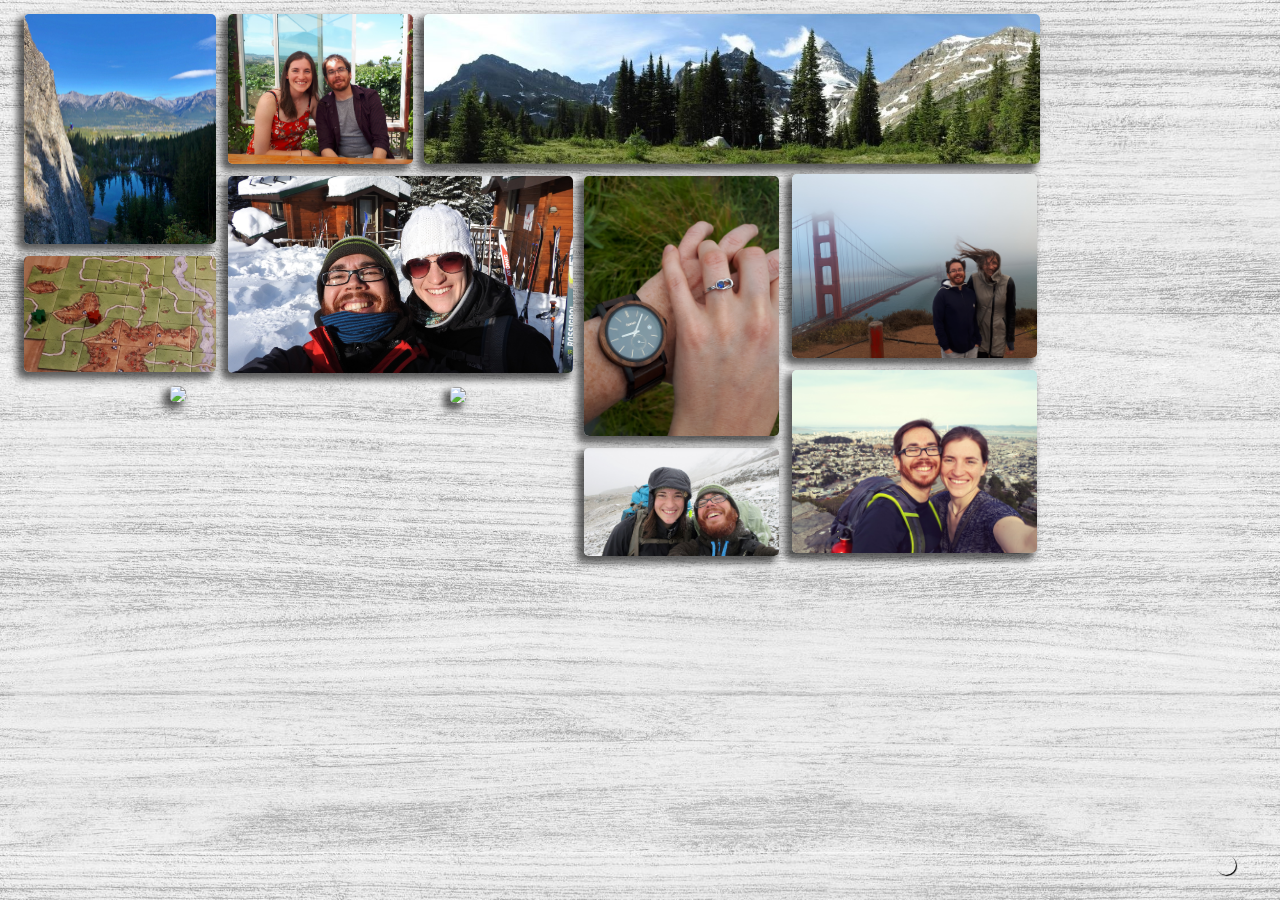
==== index.html @ 5b01f231 "update" ====
<!DOCTYPE html>
<html lang="en">
    <head>
        <meta charset="UTF-8"/>
        <title>Test of my wedding</title>
        <style>
            body {
                display: flex;
                align-items: center;
                justify-content: center;
                /* height: 100vh; */

                background-color: #e3e9ca;
                background-image: url("/images/white_wood_background_seamless.jpg");
                background-size: 100%;
            }


        .timer{
                font-weight: normal;
            }

        
        .counter{
        position: relative;
        text-align: center;
        top:20%;
        /* color:rgb(0, 0, 0); */
        font-size: 2vw;
        font-family: 'Brush Script MT';
        font-weight: bold;
        /* transform: rotate(90deg); */
        }

        .text {
            position: relative;
            text-align: center;
            font-size: 20px;
            font-family: 'Brush Script MT';
            /* margin-top:65px; */
            color: rgb(209, 164, 105);
            /* font-weight: bold; */
            top: 10%;
            transform: rotate(90deg);
        }

        .row {
            display: flex;
            flex-wrap: wrap;
            padding: 0 4px;
        }

        /* Create four equal columns that sits next to each other */
        .column {
            flex: 24%;
            max-width: 25%;
            padding: 0 6px;
        }


            .card-container {
                position: relative;
                vertical-align: bottom;
                perspective: 1000px;
                text-align: center;
                padding: 6px 6px 6px 6px;
                /* border: 5px solid #ff0000; */
                z-index: 0;
            }

            .card {
            width: 100%;
            height: 100%;
            transition: all 0.6s ease;
            transform-style: preserve-3d;
            }

            img {
            position: relative;
            vertical-align: bottom;
            border-radius: 5px;
            box-shadow: -5px 5px 7px 2px #0000009c;
            backface-visibility: hidden;
            }

            .back {
            display: flex;
            position: absolute;
            background: rgb(138, 138, 138);
            color: white;
            width: 100%;
            height: 100%;
            top: 0;
            left: 0;
            align-items: center;
            justify-content: center;
            font-size: 18px;
            vertical-align: bottom;
            border-radius: 5px;
            box-shadow: -5px 5px 7px 2px #0000009c;
            backface-visibility: hidden;
            z-index: 1;
            transform: rotateY(180deg);
            }

            #invitation {
            position: absolute;
            background-color: #ffffff;
            box-shadow: -5px 10px 10px 5px #0000009c;
            height: 125%;
            width: 200%;
            margin-top: -15%;
            margin-left: -45%;
            border-radius: 5px;
            color: black;
            }

            .card-container:hover .card {
            transform: rotateY(180deg);
            }


        #btnControl {
    display: none;
}

.btn {
    position: fixed;
    width: 20px;
    height: 20px;
    background: transparent;
    border-radius: 50%;
    box-shadow: 1px 1px 1px #000;
    display: block;
    text-align: center;
    left: 95%;
    top: 95%;
    border-width: 0px;
}

.btn:hover {
    background-image: linear-gradient(to bottom, #c3e3fa, #a5defb);
}


.btn:active {
    margin-left: 1px 1px 0;
    box-shadow: -1px -1px 1px #000;
    outline: 1px solid black;
    background-image: linear-gradient(to top, #f4f5f5, #dfdddd);
}

#btnControl:checked + label > img{
    width: 70px;
    height: 74px;
}


        </style>
    </head>
<body>
        <div class="row">
            <div class="column">
             <div class = "card-container" style="width: 61%; margin-left: 0%;">
                <div class="card">
                    <img src="./images/image1.jpg" width="100%">
                    <div class="back">Climbing</div>
                  </div>
             </div>
              <div class = "card-container" style="width: 61%; margin-left: 0%;">
                <div class="card" >
                        <img src="./images/image2.jpg" width="100%">
                    <div class="back">Carcassonne</div>
                  </div>
             </div>

              <div class = "card-container" style="width: 98%; margin-left: 0%;">
                <div class="card">
                    <img src="./images/image3.jpg" width="100%">
                    <div class="back">Carcassonne</div>
                  </div>
             </div>
            </div>
            <div class="column" style="margin-left: -9.75%;">
                <div class = "card-container" style="width: 59%; margin-left: 0%;">
                    <div class="card">
                        <img src="./images/image4.jpg" width="100%">
                        <div class="back" >Carcassonne</div>
                      </div>
                 </div>

              <div class = "card-container" style="width: 110%; margin-left: 0%;">
                <div class="card">
                    <img src="./images/image5.jpg" width="100%">
                    <div class="back">Carcassonne</div>
                  </div>
             </div>

              <div class = "card-container" style="width: 73%; margin-left: 37%;">
                <div class="card">
                    <img src="./images/image6.jpg" width="100%">
                    <div class="back">Carcassonne</div>
                  </div>
             </div>

            </div>
            <div class="column" style="margin-left: -10.3%;">
                <div class = "card-container" style="width: 196%; margin-left: 0%;">
                    <div class="card">
                        <img src="./images/image8.jpg" width="100%">
                        <div class="back">Carcassonne</div>
                      </div>
                 </div>

                 <div class = "card-container" style="width: 62%; margin-left: 51%;z-index: 1;">
                    <div class="card post" style="z-index: 10;">
                        <img src="./images/wedding image.jpg" width="100%">
                        <div class="back" id = "invitation">
                            <div class="counter">
                                Sep 10th 2022
                                <div id="timer" class = "timer"></div>
                            </div>
                        </div>
                      </div>
                 </div>

                <div class = "card-container" style="width: 62%; margin-left: 51%;">
                    <div class="card">
                        <img src="./images/image7.jpg" width="100%">
                        <div class="back">Carcassonne</div>
                      </div>
                 </div>
            </div>
            <div class="column" style="margin-left: 3.3%;">
                <div class = "card-container" style="width: 78%; margin-top: 51%">
                    <div class="card">
                        <img src="./images/image9.jpg" width="100%">
                        <div class="back">Carcassonne</div>
                      </div>
                    </div>


                <div class = "card-container" style="width: 78%">
                    <div class="card" id = "id1">
                        <img src="./images/image10.jpg" width="100%">
                        <div class="back">Carcassonne</div>
                      </div>
                 </div>
            </div>
                
          </div>

          <button class = "btn" onmouseover="myFunction()" onmouseout="myFunction2()"></button>
      
</body>

<script>

        var img = document.getElementsByTagName("img");
        var card = document.getElementsByClassName("card");
        var back = document.getElementsByClassName("back");
        var container = document.getElementsByClassName("card-container");
        var invite = document.getElementById("invitation");

    function myFunction() {
        var i;
        for (i = 0; i < img.length; i++) {
            img[i].style.opacity = "0";
            // container[i].style.transform = "scale(102%)";
            back[i].style.boxShadow = "0px 0px 0px 0px #0000009c";
            img[i].style.boxShadow = "0px 0px 0px 0px #0000009c";
            card[i].style.transform = "rotateY(180deg)";
            back[i].style.backgroundImage ="url('/images/Photos for collage/esteregg.jpg')";
            back[i].style.backgroundAttachment = "fixed";
            back[i].style.backgroundSize = "contain";
            back[i].style.color = "transparent";
        }
        
        invite.style.width = "100%";
        invite.style.height = "100%";
        invite.style.marginTop = "0%";
        invite.style.marginLeft = "0%";
        invite.style.color = "transparent";
    }

    function myFunction2(){
        var i;
        for (i = 0; i < img.length; i++) {
            img[i].style.opacity = "1";
            // container[i].style.transform = "";
            back[i].style.boxShadow = "-5px 5px 7px 2px #0000009c";
            img[i].style.boxShadow = "-5px 5px 7px 2px #0000009c";
            card[i].style.transform = "";
            back[i].style.backgroundImage ="";
            back[i].style.backgroundAttachment = "";
            back[i].style.color = "white";
        }

        invite.style.width = "200%";
        invite.style.height = "120%";
        invite.style.marginTop = "-15%";
        invite.style.marginLeft = "-45%";
        invite.style.color = "black";
    }

    // Set the date we're counting down to
    var countDownDate = new Date("Sep 10, 2022 12:00:00").getTime();

    // Update the count down every 1 second
    var x = setInterval(function() {

    // Get today's date and time
    var now = new Date().getTime();

    // Find the distance between now and the count down date
    var distance = countDownDate - now;

    // Time calculations for days, hours, minutes and seconds
    var days = Math.floor(distance / (1000 * 60 * 60 * 24));
    var hours = Math.floor((distance % (1000 * 60 * 60 * 24)) / (1000 * 60 * 60));
    var minutes = Math.floor((distance % (1000 * 60 * 60)) / (1000 * 60));
    var seconds = Math.floor((distance % (1000 * 60)) / 1000);

    // Display the result in the element with id="demo"
    document.getElementById("timer").innerHTML = days + "d " + hours + "h "
    + minutes + "m " + seconds + "s ";

    // If the count down is finished, write some text
    if (distance < 0) {
        clearInterval(x);
        document.getElementById("timer").innerHTML = "We are married!";
    }
    }, 1000);
    </script>
</html>
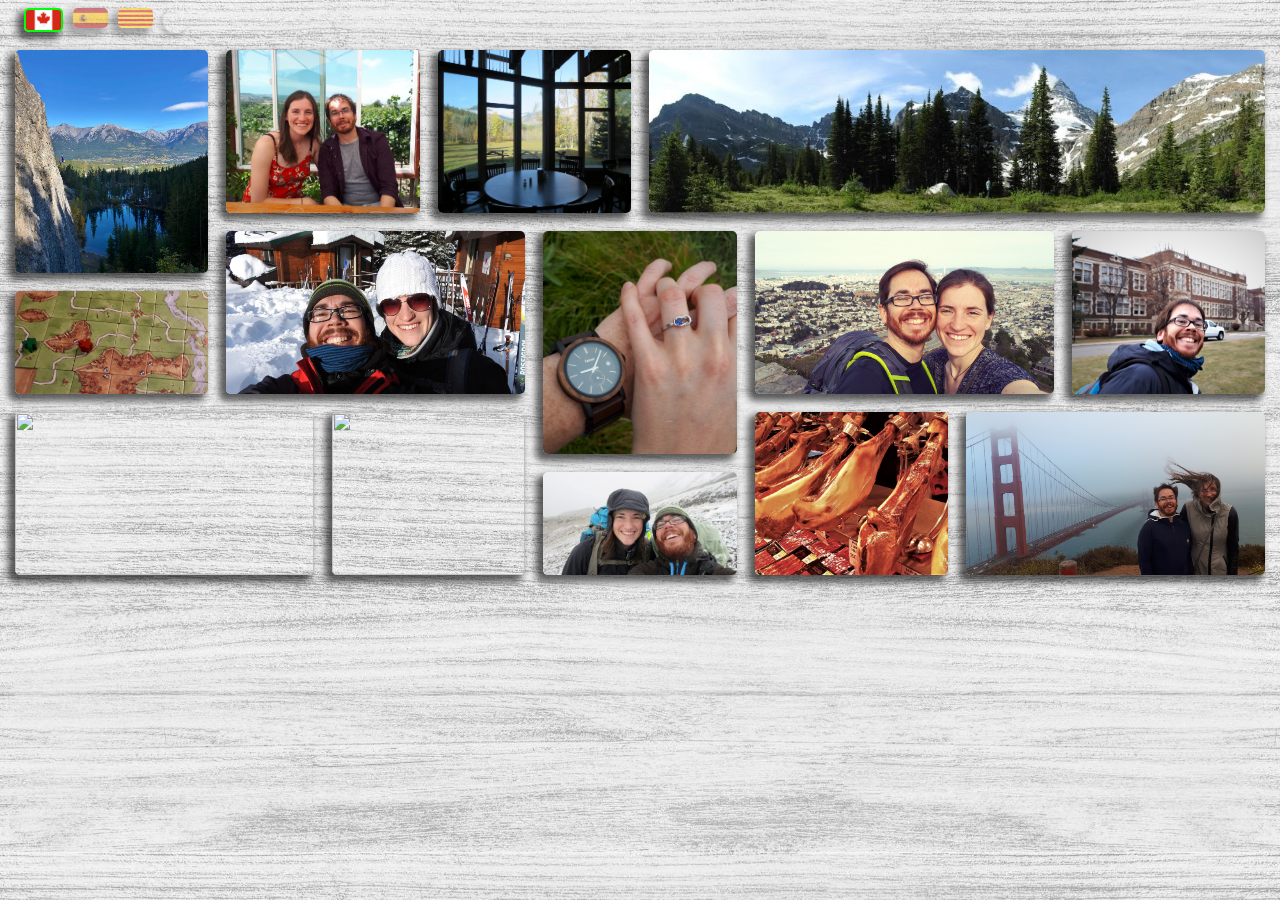
==== commit d860b46e: "change disply to grid" ====
--- a/index.html
+++ b/index.html
@@ -2,17 +2,19 @@
 <html lang="en">
     <head>
         <meta charset="UTF-8"/>
-        <title>Test of my wedding</title>
+        <title>A&A wedding save the date</title>
         <style>
             body {
                 display: flex;
-                align-items: center;
-                justify-content: center;
+                /* align-items: center; */
+                /* justify-content: center; */
+                flex-direction: column;
                 /* height: 100vh; */
 
                 background-color: #e3e9ca;
-                background-image: url("/images/white_wood_background_seamless.jpg");
+                background-image: url("./images/white_wood_background_seamless.jpg");
                 background-size: 100%;
+                /* min-height: 100%; */
             }
 
 
@@ -46,16 +48,22 @@
 
         .row {
             display: flex;
-            flex-wrap: wrap;
+            /* flex-wrap: wrap; */
             padding: 0 4px;
         }
 
+        .grid {
+            display: grid;
+            /* flex-wrap: wrap; */
+            /* grid-gap: 5px 5px; */
+            /* padding: 0 4px; */
+            grid-template-columns: repeat(12, 1fr);
+            grid-template-rows: repeat(10, 4.4vw);
+            grid-auto-rows: minmax(10px, auto);
+            grid-gap: 4px 4px;
+        }
+
         /* Create four equal columns that sits next to each other */
-        .column {
-            flex: 24%;
-            max-width: 25%;
-            padding: 0 6px;
-        }
 
 
             .card-container {
@@ -63,16 +71,19 @@
                 vertical-align: bottom;
                 perspective: 1000px;
                 text-align: center;
-                padding: 6px 6px 6px 6px;
+                padding: 7px 7px 7px 7px;
                 /* border: 5px solid #ff0000; */
                 z-index: 0;
+                
             }
 
             .card {
+            position: relative;
             width: 100%;
             height: 100%;
             transition: all 0.6s ease;
             transform-style: preserve-3d;
+            z-index: 10;
             }
 
             img {
@@ -81,6 +92,10 @@
             border-radius: 5px;
             box-shadow: -5px 5px 7px 2px #0000009c;
             backface-visibility: hidden;
+            overflow: hidden;
+            width: 100%;
+            height: 100%;
+            object-fit: cover;
             }
 
             .back {
@@ -94,13 +109,17 @@
             left: 0;
             align-items: center;
             justify-content: center;
-            font-size: 18px;
+            font-size: 1vw;
             vertical-align: bottom;
             border-radius: 5px;
             box-shadow: -5px 5px 7px 2px #0000009c;
             backface-visibility: hidden;
-            z-index: 1;
+            z-index: 2;
             transform: rotateY(180deg);
+            overflow: hidden;
+            background-repeat: no-repeat;
+            background-position: center;
+            padding: 5% 10%;
             }
 
             #invitation {
@@ -119,22 +138,26 @@
             transform: rotateY(180deg);
             }
 
+            .card-container:hover {
+            z-index: 10;
+            }
+
 
         #btnControl {
     display: none;
 }
 
 .btn {
-    position: fixed;
-    width: 20px;
-    height: 20px;
+    /* position: fixed; */
+    width: 25px;
+    height: 25px;
     background: transparent;
     border-radius: 50%;
-    box-shadow: 1px 1px 1px #000;
-    display: block;
+    box-shadow: -3px 3px 5px 1px rgba(0, 0, 0, 0.153);
+    /* display: block; */
     text-align: center;
-    left: 95%;
-    top: 95%;
+    /* left: 95%; */
+    /* top: 95%; */
     border-width: 0px;
 }
 
@@ -155,65 +178,110 @@
     height: 74px;
 }
 
+.languages{
+    display: flex;
+    flex-direction: row;
+    justify-content:space-evenly;
+    /* flex-wrap: wrap; */
+    /* align-content: left; */
+    margin-bottom: 10px;
+    margin-left: 12px;
+    /* border: 2px solid #ff0000; */
+}
+
+a{
+    width: 35px;
+    height: 20px;
+    margin-right: 10px;
+    border-radius: 5px;
+    box-shadow: -5px 5px 7px 2px #0000009c;
+}
+
+a:hover{
+    transform: scale(120%);
+    opacity: 1;
+}
+
+.a1{
+    border: 2px solid #00ff0d;
+    background-image: url("images/can.png");
+    background-size: contain;
+}
+
+.a2{
+    /* border: 5px solid #ff0000; */
+    background-image: url("images/esp.png");
+    background-size: contain;
+    opacity: 0.5;
+}
+
+.a3{
+    /* border: 5px solid #ff0000; */
+    background-image: url("images/cat.png");
+    background-size: contain;
+    opacity: 0.5;
+}
 
         </style>
     </head>
-<body>
-        <div class="row">
-            <div class="column">
-             <div class = "card-container" style="width: 61%; margin-left: 0%;">
+<body>  
+        <div class = "row">
+            <div class = "languages">
+                <a class = "a1" href="./catalan.html"></a>
+                <a class = "a2" href="./catalan.html"></a>
+                <a class = "a3" href="./catalan.html"></a>
+                <button class = "btn" onmouseover="myFunction()" onmouseout="myFunction2()"></button>
+            </div>
+        </div>
+        <div class="grid">
+             <div class = "card-container" style="grid-column: 1/span 2; grid-row: 1/span 4;">
                 <div class="card">
-                    <img src="./images/image1.jpg" width="100%">
-                    <div class="back">Climbing</div>
+                    <img src="./images/image1.jpg" >
+                    <div class="back">Climbing in Yosemite, California, 2019. Everything about this park was stunning. And hot. Our shoes started melting on the rocks. </div>
                   </div>
              </div>
-              <div class = "card-container" style="width: 61%; margin-left: 0%;">
+              <div class = "card-container" style="grid-column: 1/span 2; grid-row: 5/span 2;">
                 <div class="card" >
                         <img src="./images/image2.jpg" width="100%">
-                    <div class="back">Carcassonne</div>
+                    <div class="back">No trip is complete without Carcassonne. Allison’s go-to strategy: sneaky farmers. Abel’s go-to strategy: random.</div>
                   </div>
              </div>
 
-              <div class = "card-container" style="width: 98%; margin-left: 0%;">
+              <div class = "card-container" style="grid-column: 1/span 3; grid-row: 7/span 3;">
                 <div class="card">
                     <img src="./images/image3.jpg" width="100%">
-                    <div class="back">Carcassonne</div>
+                    <div class="back">Climbing at Grassi Lakes, Alberta, 2019. Canmore is very special for us – it is our dream to live there one day.</div>
                   </div>
              </div>
-            </div>
-            <div class="column" style="margin-left: -9.75%;">
-                <div class = "card-container" style="width: 59%; margin-left: 0%;">
+                <div class = "card-container" style="grid-column: 3/span 2; grid-row: 1/span 3;">
                     <div class="card">
                         <img src="./images/image4.jpg" width="100%">
-                        <div class="back" >Carcassonne</div>
-                      </div>
-                 </div>
-
-              <div class = "card-container" style="width: 110%; margin-left: 0%;">
+                        <div class="back" >Getting drunk on a Sonoma Valley wine tour, California, 2021.</div>
+                      </div>
+                 </div>
+
+              <div class = "card-container" style="grid-column: 3/span 3; grid-row: 4/ span 3;">
                 <div class="card">
                     <img src="./images/image5.jpg" width="100%">
-                    <div class="back">Carcassonne</div>
+                    <div class="back">Mount Edith Cavell, Alberta, 2018. Although we aren’t great skiers, a backcountry cross country ski trip in -30ºC seemed like a great idea.</div>
                   </div>
              </div>
 
-              <div class = "card-container" style="width: 73%; margin-left: 37%;">
+              <div class = "card-container" style="grid-column: 4/span 2; grid-row: 7/span 3;">
                 <div class="card">
                     <img src="./images/image6.jpg" width="100%">
-                    <div class="back">Carcassonne</div>
+                    <div class="back">Burstall Pass, Alberta, 2021. Vallies, a summit, golden larches, lakes, dark chocolate… what’s not to love?</div>
                   </div>
              </div>
-
-            </div>
-            <div class="column" style="margin-left: -10.3%;">
-                <div class = "card-container" style="width: 196%; margin-left: 0%;">
-                    <div class="card">
-                        <img src="./images/image8.jpg" width="100%">
-                        <div class="back">Carcassonne</div>
-                      </div>
-                 </div>
-
-                 <div class = "card-container" style="width: 62%; margin-left: 51%;z-index: 1;">
-                    <div class="card post" style="z-index: 10;">
+                <div class = "card-container" style="grid-column: 5/span 2; grid-row: 1/span 3;">
+                    <div class="card">
+                        <img src="./images/image_x1.jpg" width="100%">
+                        <div class="back">Neurohike conference in Kananaskis, Alberta, 2014. This is where we met – eating s’mores and talking about neuroscience. </div>
+                      </div>
+                 </div>
+
+                 <div class = "card-container" style="grid-column: 6/span 2; grid-row: 4/span 4;;z-index: 1;">
+                    <div class="card" style="z-index: 10;">
                         <img src="./images/wedding image.jpg" width="100%">
                         <div class="back" id = "invitation">
                             <div class="counter">
@@ -224,33 +292,52 @@
                       </div>
                  </div>
 
-                <div class = "card-container" style="width: 62%; margin-left: 51%;">
+                <div class = "card-container" style="grid-column: 6/span 2; grid-row: 8/span 2;">
                     <div class="card">
                         <img src="./images/image7.jpg" width="100%">
+                        <div class="back">Backcountry hike to Skoki Mountain, Alberta, 2015. Just before we started dating. We look happy because we didn’t know that there was 7 hours of walking through a swamp in the rain and snow ahead of us.</div>
+                      </div>
+                 </div>
+
+                <div class = "card-container" style="grid-column: 7/span 6; grid-row: 1/span 3;">
+                    <div class="card">
+                        <img src="./images/image8.jpg" width="100%">
+                        <div class="back">
+                            Backcountry hike to Mount Assiniboine, British Columbia, 2016. Hiking over 30km in one day almost killed us, but it was worth it!</div>
+                      </div>
+                 </div>
+
+                <div class = "card-container" style="grid-column: 8/span 3; grid-row: 4/span 3;">
+                    <div class="card">
+                        <img src="./images/image10.jpg" width="100%">
+                        <div class="back">City hiking in San Francisco, 2019. 360 view of the city while exploring the MANY hills of SF.</div>
+                      </div>
+                    </div>
+
+
+                <div class = "card-container" style="grid-column: 8/span 2; grid-row: 7/span 3;">
+                    <div class="card" id = "id1">
+                        <img src="./images/imagen_x2.jpg" width="100%">
                         <div class="back">Carcassonne</div>
                       </div>
                  </div>
-            </div>
-            <div class="column" style="margin-left: 3.3%;">
-                <div class = "card-container" style="width: 78%; margin-top: 51%">
-                    <div class="card">
+
+                <div class = "card-container" style="grid-column: 11/span 2; grid-row: 4/span 3;">
+                    <div class="card">
+                        <img src="./images/image_x3.jpg" width="100%">
+                        <div class="back">Carcassonne</div>
+                      </div>
+                    </div>
+
+
+                <div class = "card-container" style="grid-column: 10/span 3; grid-row: 7/ span 3;">
+                    <div class="card" id = "id1">
                         <img src="./images/image9.jpg" width="100%">
-                        <div class="back">Carcassonne</div>
-                      </div>
-                    </div>
-
-
-                <div class = "card-container" style="width: 78%">
-                    <div class="card" id = "id1">
-                        <img src="./images/image10.jpg" width="100%">
-                        <div class="back">Carcassonne</div>
-                      </div>
-                 </div>
-            </div>
+                        <div class="back">Golden Gate Bridge, San Francisco, 2021. Having fun around California after a year and a half of being apart thanks to Covid. We proposed to each other on this visit in Abel’s apartment :)</div>
+                      </div>
+                 </div>
                 
           </div>
-
-          <button class = "btn" onmouseover="myFunction()" onmouseout="myFunction2()"></button>
       
 </body>
 
@@ -270,10 +357,12 @@
             back[i].style.boxShadow = "0px 0px 0px 0px #0000009c";
             img[i].style.boxShadow = "0px 0px 0px 0px #0000009c";
             card[i].style.transform = "rotateY(180deg)";
-            back[i].style.backgroundImage ="url('/images/Photos for collage/esteregg.jpg')";
+            back[i].style.backgroundImage ="url('./images/esteregg.jpg')";
             back[i].style.backgroundAttachment = "fixed";
             back[i].style.backgroundSize = "contain";
+            // back[i].css({'background-repeat': 'no-repeat'});
             back[i].style.color = "transparent";
+            back[i].style.padding = "0% 0%";
         }
         
         invite.style.width = "100%";
@@ -294,6 +383,7 @@
             back[i].style.backgroundImage ="";
             back[i].style.backgroundAttachment = "";
             back[i].style.color = "white";
+            back[i].style.padding = "5% 10%";
         }
 
         invite.style.width = "200%";
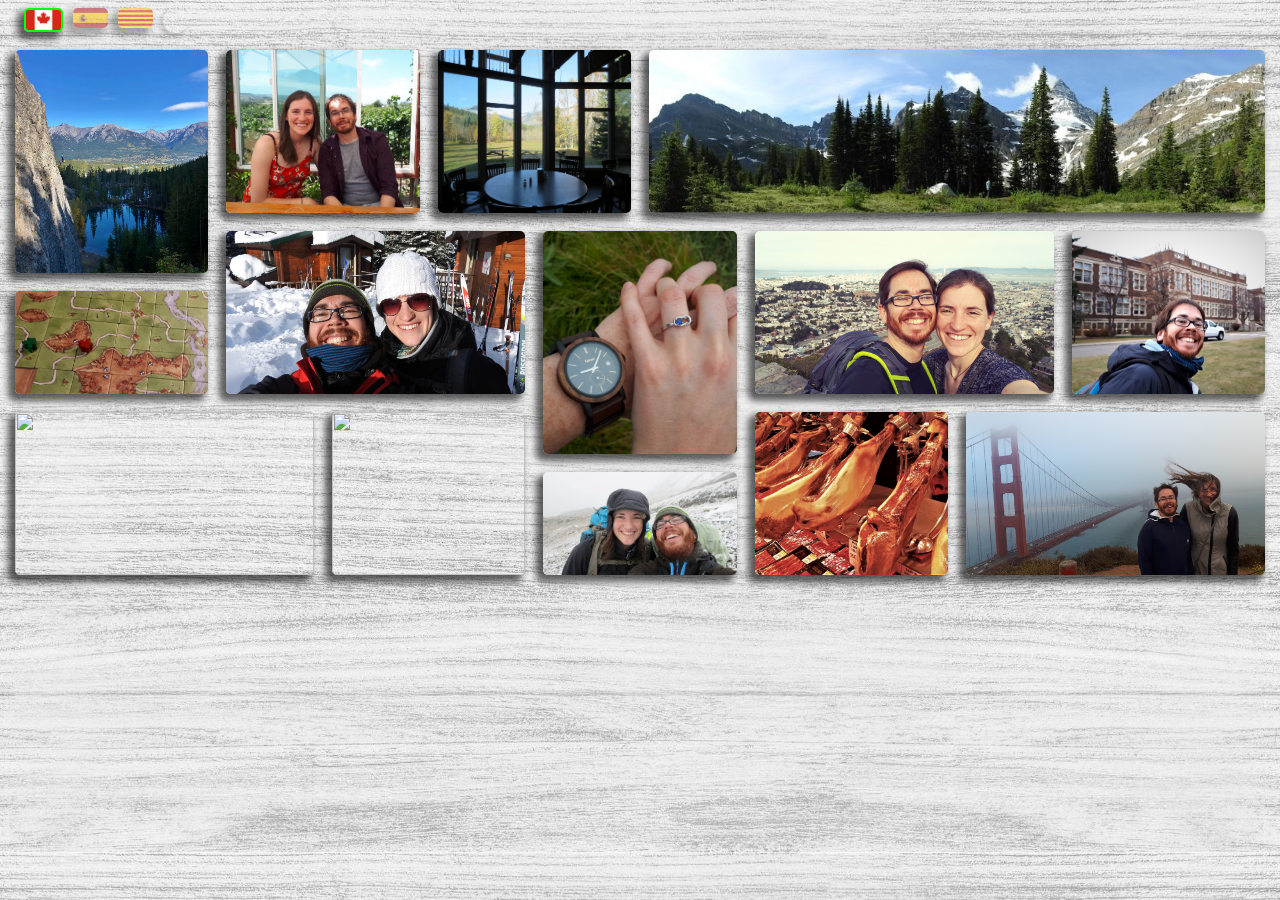
==== commit 240b0dc9: "change disply to grid" ====
--- a/index.html
+++ b/index.html
@@ -40,10 +40,8 @@
             font-size: 20px;
             font-family: 'Brush Script MT';
             /* margin-top:65px; */
-            color: rgb(209, 164, 105);
             /* font-weight: bold; */
-            top: 10%;
-            transform: rotate(90deg);
+            padding: 5% 10%;
         }
 
         .row {
@@ -84,6 +82,8 @@
             transition: all 0.6s ease;
             transform-style: preserve-3d;
             z-index: 10;
+            background-repeat: no-repeat;
+            background-position: center;
             }
 
             img {
@@ -117,9 +117,7 @@
             z-index: 2;
             transform: rotateY(180deg);
             overflow: hidden;
-            background-repeat: no-repeat;
-            background-position: center;
-            padding: 5% 10%;
+            /* padding: 5% 10%; */
             }
 
             #invitation {
@@ -166,18 +164,6 @@
 }
 
 
-.btn:active {
-    margin-left: 1px 1px 0;
-    box-shadow: -1px -1px 1px #000;
-    outline: 1px solid black;
-    background-image: linear-gradient(to top, #f4f5f5, #dfdddd);
-}
-
-#btnControl:checked + label > img{
-    width: 70px;
-    height: 74px;
-}
-
 .languages{
     display: flex;
     flex-direction: row;
@@ -206,6 +192,7 @@
     border: 2px solid #00ff0d;
     background-image: url("images/can.png");
     background-size: contain;
+    /* opacity: 0.5; */
 }
 
 .a2{
@@ -227,9 +214,9 @@
 <body>  
         <div class = "row">
             <div class = "languages">
-                <a class = "a1" href="./catalan.html"></a>
-                <a class = "a2" href="./catalan.html"></a>
-                <a class = "a3" href="./catalan.html"></a>
+                <a class = "a1" href="./index.html"></a>
+                <a class = "a2" href="./esp.html"></a>
+                <a class = "a3" href="./cat.html"></a>
                 <button class = "btn" onmouseover="myFunction()" onmouseout="myFunction2()"></button>
             </div>
         </div>
@@ -237,50 +224,70 @@
              <div class = "card-container" style="grid-column: 1/span 2; grid-row: 1/span 4;">
                 <div class="card">
                     <img src="./images/image1.jpg" >
-                    <div class="back">Climbing in Yosemite, California, 2019. Everything about this park was stunning. And hot. Our shoes started melting on the rocks. </div>
+                    <div class="back">
+                        <p class = "text">Climbing in Yosemite, California, 2019. Everything about this park was stunning. 
+                            And hot. Our shoes started melting on the rocks.</p> 
+                    </div>
                   </div>
              </div>
               <div class = "card-container" style="grid-column: 1/span 2; grid-row: 5/span 2;">
                 <div class="card" >
                         <img src="./images/image2.jpg" width="100%">
-                    <div class="back">No trip is complete without Carcassonne. Allison’s go-to strategy: sneaky farmers. Abel’s go-to strategy: random.</div>
+                    <div class="back">
+                        <p class = text>No trip is complete without Carcassonne. Allison’s go-to strategy: 
+                            sneaky farmers. Abel’s go-to strategy: random.</p>
+                        </div>
                   </div>
              </div>
 
               <div class = "card-container" style="grid-column: 1/span 3; grid-row: 7/span 3;">
                 <div class="card">
                     <img src="./images/image3.jpg" width="100%">
-                    <div class="back">Climbing at Grassi Lakes, Alberta, 2019. Canmore is very special for us – it is our dream to live there one day.</div>
+                    <div class="back">
+                        <p class = "text">Climbing at Grassi Lakes, Alberta, 2019. Canmore is very special for
+                             us – it is our dream to live there one day.</p>
+                    </div>
                   </div>
              </div>
                 <div class = "card-container" style="grid-column: 3/span 2; grid-row: 1/span 3;">
                     <div class="card">
                         <img src="./images/image4.jpg" width="100%">
-                        <div class="back" >Getting drunk on a Sonoma Valley wine tour, California, 2021.</div>
+                        <div class="back" >
+                            <p class = "text">Getting drunk on a Sonoma Valley wine tour, California, 2021.</p>
+                        </div>
                       </div>
                  </div>
 
               <div class = "card-container" style="grid-column: 3/span 3; grid-row: 4/ span 3;">
                 <div class="card">
                     <img src="./images/image5.jpg" width="100%">
-                    <div class="back">Mount Edith Cavell, Alberta, 2018. Although we aren’t great skiers, a backcountry cross country ski trip in -30ºC seemed like a great idea.</div>
+                    <div class="back">
+                        <p class = "text">Mount Edith Cavell, Alberta, 2018. Although we aren’t great skiers, 
+                            a backcountry cross country ski trip in -30ºC seemed like a great idea.</p>
+                    </div>
                   </div>
              </div>
 
               <div class = "card-container" style="grid-column: 4/span 2; grid-row: 7/span 3;">
                 <div class="card">
                     <img src="./images/image6.jpg" width="100%">
-                    <div class="back">Burstall Pass, Alberta, 2021. Vallies, a summit, golden larches, lakes, dark chocolate… what’s not to love?</div>
+                    <div class="back">
+                        <p class = "text">Burstall Pass, Alberta, 2021. Vallies, a summit, golden larches, 
+                            lakes, dark chocolate… what’s not to love?</p>
+                        </div>
                   </div>
              </div>
                 <div class = "card-container" style="grid-column: 5/span 2; grid-row: 1/span 3;">
                     <div class="card">
                         <img src="./images/image_x1.jpg" width="100%">
-                        <div class="back">Neurohike conference in Kananaskis, Alberta, 2014. This is where we met – eating s’mores and talking about neuroscience. </div>
-                      </div>
-                 </div>
-
-                 <div class = "card-container" style="grid-column: 6/span 2; grid-row: 4/span 4;;z-index: 1;">
+                        <div class="back">
+                            <p class = "text">Neurohike conference in Kananaskis, Alberta, 2014. 
+                                This is where we met – eating s’mores and talking about neuroscience.</p>
+                        </div>
+                      </div>
+                 </div>
+
+                 <div class = "card-container" style="grid-column: 6/span 2; grid-row: 4/span 4;z-index: 1;">
                     <div class="card" style="z-index: 10;">
                         <img src="./images/wedding image.jpg" width="100%">
                         <div class="back" id = "invitation">
@@ -295,7 +302,12 @@
                 <div class = "card-container" style="grid-column: 6/span 2; grid-row: 8/span 2;">
                     <div class="card">
                         <img src="./images/image7.jpg" width="100%">
-                        <div class="back">Backcountry hike to Skoki Mountain, Alberta, 2015. Just before we started dating. We look happy because we didn’t know that there was 7 hours of walking through a swamp in the rain and snow ahead of us.</div>
+                        <div class="back">
+                            <p class = "text">Backcountry hike to Skoki Mountain, Alberta, 2015. 
+                                Just before we started dating. We look happy because we didn’t 
+                                know that there was 7 hours of walking through a swamp in 
+                                the rain and snow ahead of us.</p>
+                        </div>
                       </div>
                  </div>
 
@@ -303,37 +315,50 @@
                     <div class="card">
                         <img src="./images/image8.jpg" width="100%">
                         <div class="back">
-                            Backcountry hike to Mount Assiniboine, British Columbia, 2016. Hiking over 30km in one day almost killed us, but it was worth it!</div>
+                            <p class = "text">Backcountry hike to Mount Assiniboine, British Columbia, 2016. 
+                                Hiking over 30km in one day almost killed us, but it was worth it!</p>
+                        </div>
                       </div>
                  </div>
 
                 <div class = "card-container" style="grid-column: 8/span 3; grid-row: 4/span 3;">
                     <div class="card">
                         <img src="./images/image10.jpg" width="100%">
-                        <div class="back">City hiking in San Francisco, 2019. 360 view of the city while exploring the MANY hills of SF.</div>
+                        <div class="back">
+                            <p class = "text">City hiking in San Francisco, 2019. 360 view of the city while 
+                                exploring the MANY hills of SF.</p>
+                        </div>
                       </div>
                     </div>
 
 
                 <div class = "card-container" style="grid-column: 8/span 2; grid-row: 7/span 3;">
-                    <div class="card" id = "id1">
+                    <div class="card">
                         <img src="./images/imagen_x2.jpg" width="100%">
-                        <div class="back">Carcassonne</div>
+                        <div class="back">
+                            <p class = "text">Carcassonne</p>
+                        </div>
                       </div>
                  </div>
 
                 <div class = "card-container" style="grid-column: 11/span 2; grid-row: 4/span 3;">
                     <div class="card">
                         <img src="./images/image_x3.jpg" width="100%">
-                        <div class="back">Carcassonne</div>
+                        <div class="back">
+                            <p class = "text">Carcassonne</p>
+                        </div>
                       </div>
                     </div>
 
 
                 <div class = "card-container" style="grid-column: 10/span 3; grid-row: 7/ span 3;">
-                    <div class="card" id = "id1">
+                    <div class="card">
                         <img src="./images/image9.jpg" width="100%">
-                        <div class="back">Golden Gate Bridge, San Francisco, 2021. Having fun around California after a year and a half of being apart thanks to Covid. We proposed to each other on this visit in Abel’s apartment :)</div>
+                        <div class="back">
+                            <p class = "text">Golden Gate Bridge, San Francisco, 2021. Having fun around California 
+                                after a year and a half of being apart thanks to Covid. 
+                                We proposed to each other on this visit in Abel’s apartment :)</p>
+                            </div>
                       </div>
                  </div>
                 
@@ -345,52 +370,26 @@
 
         var img = document.getElementsByTagName("img");
         var card = document.getElementsByClassName("card");
-        var back = document.getElementsByClassName("back");
-        var container = document.getElementsByClassName("card-container");
-        var invite = document.getElementById("invitation");
 
     function myFunction() {
         var i;
         for (i = 0; i < img.length; i++) {
             img[i].style.opacity = "0";
-            // container[i].style.transform = "scale(102%)";
-            back[i].style.boxShadow = "0px 0px 0px 0px #0000009c";
             img[i].style.boxShadow = "0px 0px 0px 0px #0000009c";
-            card[i].style.transform = "rotateY(180deg)";
-            back[i].style.backgroundImage ="url('./images/esteregg.jpg')";
-            back[i].style.backgroundAttachment = "fixed";
-            back[i].style.backgroundSize = "contain";
-            // back[i].css({'background-repeat': 'no-repeat'});
-            back[i].style.color = "transparent";
-            back[i].style.padding = "0% 0%";
-        }
-        
-        invite.style.width = "100%";
-        invite.style.height = "100%";
-        invite.style.marginTop = "0%";
-        invite.style.marginLeft = "0%";
-        invite.style.color = "transparent";
+            card[i].style.backgroundImage ="url('./images/esteregg.jpg')";
+            card[i].style.backgroundAttachment = "fixed";
+            card[i].style.backgroundSize = "contain";
+        }
     }
 
     function myFunction2(){
         var i;
+
         for (i = 0; i < img.length; i++) {
             img[i].style.opacity = "1";
-            // container[i].style.transform = "";
-            back[i].style.boxShadow = "-5px 5px 7px 2px #0000009c";
             img[i].style.boxShadow = "-5px 5px 7px 2px #0000009c";
-            card[i].style.transform = "";
-            back[i].style.backgroundImage ="";
-            back[i].style.backgroundAttachment = "";
-            back[i].style.color = "white";
-            back[i].style.padding = "5% 10%";
-        }
-
-        invite.style.width = "200%";
-        invite.style.height = "120%";
-        invite.style.marginTop = "-15%";
-        invite.style.marginLeft = "-45%";
-        invite.style.color = "black";
+            card[i].style.backgroundImage ="";
+        }
     }
 
     // Set the date we're counting down to
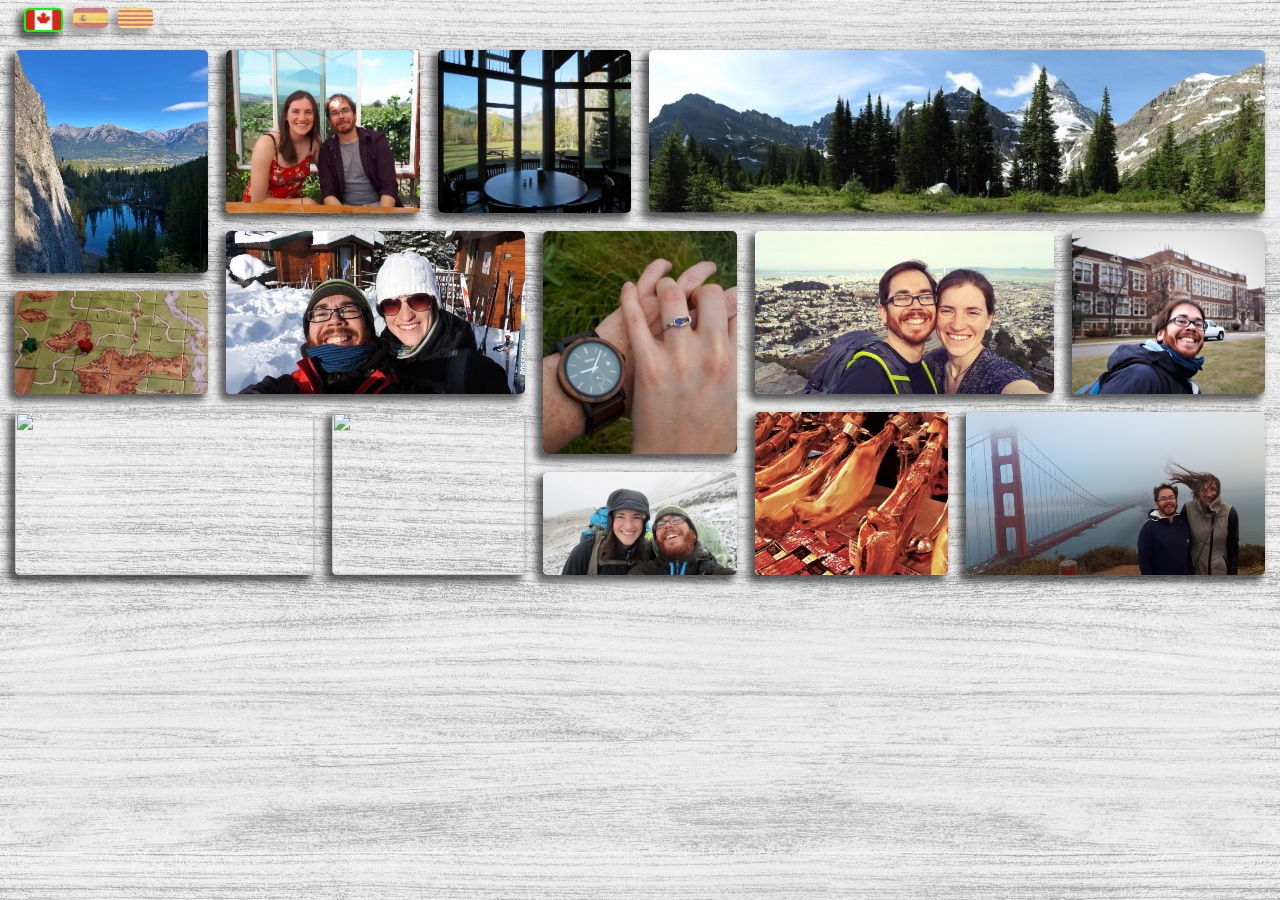
==== commit 4ad9614d: "change invite to higher res 4" ====
--- a/index.html
+++ b/index.html
@@ -3,212 +3,32 @@
     <head>
         <meta charset="UTF-8"/>
         <title>A&A wedding save the date</title>
+        <link rel="stylesheet" href="style.css">
         <style>
-            body {
-                display: flex;
-                /* align-items: center; */
-                /* justify-content: center; */
-                flex-direction: column;
-                /* height: 100vh; */
-
-                background-color: #e3e9ca;
-                background-image: url("./images/white_wood_background_seamless.jpg");
-                background-size: 100%;
-                /* min-height: 100%; */
-            }
-
-
-        .timer{
-                font-weight: normal;
-            }
-
-        
-        .counter{
-        position: relative;
-        text-align: center;
-        top:20%;
-        /* color:rgb(0, 0, 0); */
-        font-size: 2vw;
-        font-family: 'Brush Script MT';
-        font-weight: bold;
-        /* transform: rotate(90deg); */
-        }
-
-        .text {
-            position: relative;
-            text-align: center;
-            font-size: 20px;
-            font-family: 'Brush Script MT';
-            /* margin-top:65px; */
-            /* font-weight: bold; */
-            padding: 5% 10%;
-        }
-
-        .row {
-            display: flex;
-            /* flex-wrap: wrap; */
-            padding: 0 4px;
-        }
-
-        .grid {
-            display: grid;
-            /* flex-wrap: wrap; */
-            /* grid-gap: 5px 5px; */
-            /* padding: 0 4px; */
-            grid-template-columns: repeat(12, 1fr);
-            grid-template-rows: repeat(10, 4.4vw);
-            grid-auto-rows: minmax(10px, auto);
-            grid-gap: 4px 4px;
-        }
-
-        /* Create four equal columns that sits next to each other */
-
-
-            .card-container {
-                position: relative;
-                vertical-align: bottom;
-                perspective: 1000px;
-                text-align: center;
-                padding: 7px 7px 7px 7px;
+            .a1{
+                border: 2px solid #00ff0d;
+                background-image: url("images/can.png");
+                background-size: contain;
+                /* opacity: 0.5; */
+            }
+
+            .a2{
                 /* border: 5px solid #ff0000; */
-                z-index: 0;
-                
-            }
-
-            .card {
-            position: relative;
-            width: 100%;
-            height: 100%;
-            transition: all 0.6s ease;
-            transform-style: preserve-3d;
-            z-index: 10;
-            background-repeat: no-repeat;
-            background-position: center;
-            }
-
-            img {
-            position: relative;
-            vertical-align: bottom;
-            border-radius: 5px;
-            box-shadow: -5px 5px 7px 2px #0000009c;
-            backface-visibility: hidden;
-            overflow: hidden;
-            width: 100%;
-            height: 100%;
-            object-fit: cover;
-            }
-
-            .back {
-            display: flex;
-            position: absolute;
-            background: rgb(138, 138, 138);
-            color: white;
-            width: 100%;
-            height: 100%;
-            top: 0;
-            left: 0;
-            align-items: center;
-            justify-content: center;
-            font-size: 1vw;
-            vertical-align: bottom;
-            border-radius: 5px;
-            box-shadow: -5px 5px 7px 2px #0000009c;
-            backface-visibility: hidden;
-            z-index: 2;
-            transform: rotateY(180deg);
-            overflow: hidden;
-            /* padding: 5% 10%; */
+                background-image: url("images/esp.png");
+                background-size: contain;
+                opacity: 0.5;
+            }
+
+            .a3{
+                /* border: 5px solid #ff0000; */
+                background-image: url("images/cat.png");
+                background-size: contain;
+                opacity: 0.5;
             }
 
             #invitation {
-            position: absolute;
-            background-color: #ffffff;
-            box-shadow: -5px 10px 10px 5px #0000009c;
-            height: 125%;
-            width: 200%;
-            margin-top: -15%;
-            margin-left: -45%;
-            border-radius: 5px;
-            color: black;
-            }
-
-            .card-container:hover .card {
-            transform: rotateY(180deg);
-            }
-
-            .card-container:hover {
-            z-index: 10;
-            }
-
-
-        #btnControl {
-    display: none;
-}
-
-.btn {
-    /* position: fixed; */
-    width: 25px;
-    height: 25px;
-    background: transparent;
-    border-radius: 50%;
-    box-shadow: -3px 3px 5px 1px rgba(0, 0, 0, 0.153);
-    /* display: block; */
-    text-align: center;
-    /* left: 95%; */
-    /* top: 95%; */
-    border-width: 0px;
-}
-
-.btn:hover {
-    background-image: linear-gradient(to bottom, #c3e3fa, #a5defb);
-}
-
-
-.languages{
-    display: flex;
-    flex-direction: row;
-    justify-content:space-evenly;
-    /* flex-wrap: wrap; */
-    /* align-content: left; */
-    margin-bottom: 10px;
-    margin-left: 12px;
-    /* border: 2px solid #ff0000; */
-}
-
-a{
-    width: 35px;
-    height: 20px;
-    margin-right: 10px;
-    border-radius: 5px;
-    box-shadow: -5px 5px 7px 2px #0000009c;
-}
-
-a:hover{
-    transform: scale(120%);
-    opacity: 1;
-}
-
-.a1{
-    border: 2px solid #00ff0d;
-    background-image: url("images/can.png");
-    background-size: contain;
-    /* opacity: 0.5; */
-}
-
-.a2{
-    /* border: 5px solid #ff0000; */
-    background-image: url("images/esp.png");
-    background-size: contain;
-    opacity: 0.5;
-}
-
-.a3{
-    /* border: 5px solid #ff0000; */
-    background-image: url("images/cat.png");
-    background-size: contain;
-    opacity: 0.5;
-}
-
+                background-image: url("images/save_can2.PNG");
+            }
         </style>
     </head>
 <body>  
@@ -225,8 +45,8 @@
                 <div class="card">
                     <img src="./images/image1.jpg" >
                     <div class="back">
-                        <p class = "text">Climbing in Yosemite, California, 2019. Everything about this park was stunning. 
-                            And hot. Our shoes started melting on the rocks.</p> 
+                        <p class = "text">Climbing at Grassi Lakes, Alberta, 2019. Canmore is very special for
+                            us – it is our dream to live there one day.</p>
                     </div>
                   </div>
              </div>
@@ -244,8 +64,8 @@
                 <div class="card">
                     <img src="./images/image3.jpg" width="100%">
                     <div class="back">
-                        <p class = "text">Climbing at Grassi Lakes, Alberta, 2019. Canmore is very special for
-                             us – it is our dream to live there one day.</p>
+                        <p class = "text">Climbing in Yosemite, California, 2019. Everything about this park was stunning. 
+                            And hot. Our shoes started melting on the rocks.</p> 
                     </div>
                   </div>
              </div>
@@ -292,7 +112,6 @@
                         <img src="./images/wedding image.jpg" width="100%">
                         <div class="back" id = "invitation">
                             <div class="counter">
-                                Sep 10th 2022
                                 <div id="timer" class = "timer"></div>
                             </div>
                         </div>
@@ -303,10 +122,9 @@
                     <div class="card">
                         <img src="./images/image7.jpg" width="100%">
                         <div class="back">
-                            <p class = "text">Backcountry hike to Skoki Mountain, Alberta, 2015. 
-                                Just before we started dating. We look happy because we didn’t 
-                                know that there was 7 hours of walking through a swamp in 
-                                the rain and snow ahead of us.</p>
+                            <p class = "text">Skoki, Alberta, 2015. 
+                                Just before we started dating. Happy before 7h of walking through a swamp, 
+                                rain and snow.</p>
                         </div>
                       </div>
                  </div>
@@ -336,7 +154,8 @@
                     <div class="card">
                         <img src="./images/imagen_x2.jpg" width="100%">
                         <div class="back">
-                            <p class = "text">Carcassonne</p>
+                            <p class = "text">Heaven (aka Barcelona), 2018. Abel introducing Allison to the first love of his life, 
+                                jamón. Food has never tasted the same for her after this visit.</p>
                         </div>
                       </div>
                  </div>
@@ -345,7 +164,8 @@
                     <div class="card">
                         <img src="./images/image_x3.jpg" width="100%">
                         <div class="back">
-                            <p class = "text">Carcassonne</p>
+                            <p class = "text">Corbett Hall, University of Alberta, Edmonton, 2018. We spent A LOT of time here. 
+                                The home of Abel’s first post doc, Allison’s physiotherapy degree and research jobs.</p>
                         </div>
                       </div>
                     </div>
--- a/style.css
+++ b/style.css
@@ -0,0 +1,187 @@
+            body {
+                display: flex;
+                /* align-items: center; */
+                /* justify-content: center; */
+                flex-direction: column;
+                /* height: 100vh; */
+
+                background-color: #e3e9ca;
+                background-image: url("./images/white_wood_background_seamless.jpg");
+                background-size: 100%;
+                /* min-height: 100%; */
+            }
+
+
+        .timer{
+                font-weight: normal;
+            }
+
+        
+        .counter{
+        position: absolute;
+        text-align: left;
+        top:85%;
+        right: 4%;
+        color:rgb(121, 121, 121);
+        font-size: 2.1vw;
+        /* font-family: 'Brush Script MT'; */
+        font-family: 'French Script MT';
+        font-weight: bold;
+        /* transform: rotate(90deg); */
+        }
+
+        .text {
+            position: relative;
+            text-align: center;
+            font-size: 1vw;
+            font-family: 'arial';
+            /* margin-top:65px; */
+            /* font-weight: bold; */
+            padding: 5% 10%;
+        }
+
+        .row {
+            display: flex;
+            /* flex-wrap: wrap; */
+            padding: 0 4px;
+        }
+
+        .grid {
+            display: grid;
+            /* flex-wrap: wrap; */
+            /* grid-gap: 5px 5px; */
+            /* padding: 0 4px; */
+            grid-template-columns: repeat(12, 1fr);
+            grid-template-rows: repeat(10, 4.4vw);
+            grid-auto-rows: minmax(10px, auto);
+            grid-gap: 4px 4px;
+        }
+
+        /* Create four equal columns that sits next to each other */
+
+
+            .card-container {
+                position: relative;
+                vertical-align: bottom;
+                perspective: 1000px;
+                text-align: center;
+                padding: 7px 7px 7px 7px;
+                /* border: 5px solid #ff0000; */
+                z-index: 0;
+                
+            }
+
+            .card {
+            position: relative;
+            width: 100%;
+            height: 100%;
+            transition: all 0.6s ease;
+            transform-style: preserve-3d;
+            z-index: 10;
+            background-repeat: no-repeat;
+            background-position: center;
+            }
+
+            img {
+            position: relative;
+            vertical-align: bottom;
+            border-radius: 5px;
+            box-shadow: -5px 5px 7px 2px #0000009c;
+            backface-visibility: hidden;
+            overflow: hidden;
+            width: 100%;
+            height: 100%;
+            object-fit: cover;
+            }
+
+            .back {
+            display: flex;
+            position: absolute;
+            background: rgb(138, 138, 138);
+            color: white;
+            width: 100%;
+            height: 100%;
+            top: 0;
+            left: 0;
+            align-items: center;
+            justify-content: center;
+            font-size: 1vw;
+            vertical-align: bottom;
+            border-radius: 5px;
+            box-shadow: -5px 5px 7px 2px #0000009c;
+            backface-visibility: hidden;
+            z-index: 2;
+            transform: rotateY(180deg);
+            overflow: hidden;
+            /* padding: 5% 10%; */
+            }
+
+            #invitation {
+            position: absolute;
+            /* background-color: #ffffff; */
+            box-shadow: -5px 10px 10px 5px #0000009c;
+            height: 145%;
+            width: 215%;
+            margin-top: -30%;
+            margin-left: -50%;
+            border-radius: 5px;
+            color: black;
+            /* background-image: url("images/save_can.JPG"); */
+            background-size: cover;
+            }
+
+            .card-container:hover .card {
+            transform: rotateY(180deg);
+            }
+
+            .card-container:hover {
+            z-index: 10;
+            }
+
+
+        #btnControl {
+    display: none;
+}
+
+.btn {
+    /* position: fixed; */
+    width: 25px;
+    height: 25px;
+    background: transparent;
+    border-radius: 50%;
+    box-shadow: -3px 3px 5px 1px rgba(0, 0, 0, 0.1);
+    /* display: block; */
+    text-align: center;
+    /* left: 95%; */
+    /* top: 95%; */
+    border-width: 0px;
+}
+
+.btn:hover {
+    background-image: linear-gradient(to bottom, #c3e3fa, #a5defb);
+}
+
+
+.languages{
+    display: flex;
+    flex-direction: row;
+    justify-content:space-evenly;
+    /* flex-wrap: wrap; */
+    /* align-content: left; */
+    margin-bottom: 10px;
+    margin-left: 12px;
+    /* border: 2px solid #ff0000; */
+}
+
+a{
+    width: 35px;
+    height: 20px;
+    margin-right: 10px;
+    border-radius: 5px;
+    box-shadow: -5px 5px 7px 2px #0000009c;
+}
+
+a:hover{
+    transform: scale(120%);
+    opacity: 1;
+}
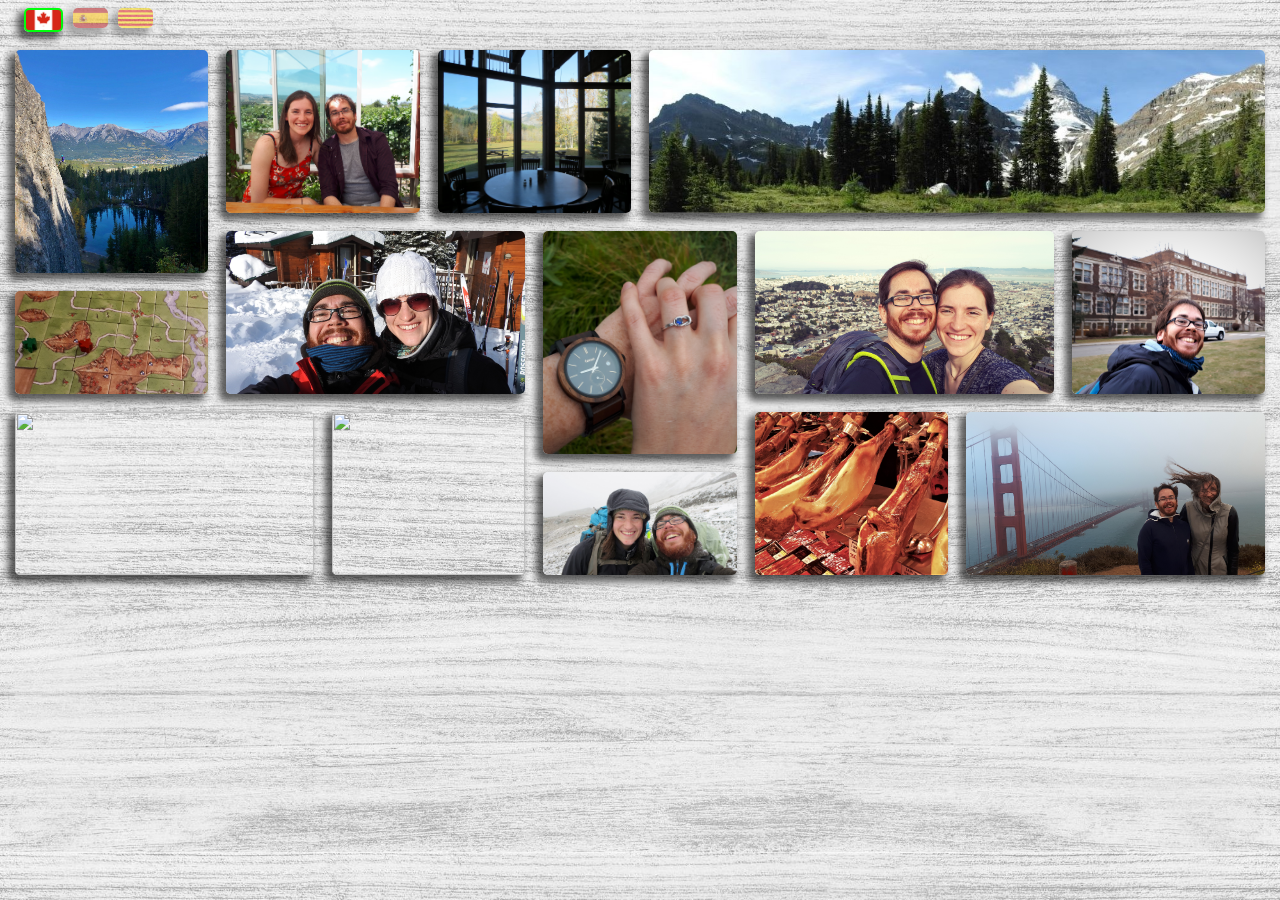
==== commit 5a1b9f4d: "update" ====
--- a/index.html
+++ b/index.html
@@ -27,7 +27,7 @@
             }
 
             #invitation {
-                background-image: url("images/save_can2.PNG");
+                background-image: url("images/save_can2.JPG");
             }
         </style>
     </head>
@@ -46,7 +46,7 @@
                     <img src="./images/image1.jpg" >
                     <div class="back">
                         <p class = "text">Climbing at Grassi Lakes, Alberta, 2019. Canmore is very special for
-                            us – it is our dream to live there one day.</p>
+                            us – it is a dream to live here one day</p>
                     </div>
                   </div>
              </div>
@@ -55,7 +55,7 @@
                         <img src="./images/image2.jpg" width="100%">
                     <div class="back">
                         <p class = text>No trip is complete without Carcassonne. Allison’s go-to strategy: 
-                            sneaky farmers. Abel’s go-to strategy: random.</p>
+                            sneaky farmers. Abel’s go-to strategy: random</p>
                         </div>
                   </div>
              </div>
@@ -65,7 +65,7 @@
                     <img src="./images/image3.jpg" width="100%">
                     <div class="back">
                         <p class = "text">Climbing in Yosemite, California, 2019. Everything about this park was stunning. 
-                            And hot. Our shoes started melting on the rocks.</p> 
+                            And hot. Our shoes started melting on the rocks</p> 
                     </div>
                   </div>
              </div>
@@ -73,7 +73,7 @@
                     <div class="card">
                         <img src="./images/image4.jpg" width="100%">
                         <div class="back" >
-                            <p class = "text">Getting drunk on a Sonoma Valley wine tour, California, 2021.</p>
+                            <p class = "text">Getting drunk on a Sonoma Valley wine tour, California, 2021</p>
                         </div>
                       </div>
                  </div>
@@ -83,7 +83,7 @@
                     <img src="./images/image5.jpg" width="100%">
                     <div class="back">
                         <p class = "text">Mount Edith Cavell, Alberta, 2018. Although we aren’t great skiers, 
-                            a backcountry cross country ski trip in -30ºC seemed like a great idea.</p>
+                            a backcountry cross country ski trip in -30ºC seemed like a great idea</p>
                     </div>
                   </div>
              </div>
@@ -92,7 +92,7 @@
                 <div class="card">
                     <img src="./images/image6.jpg" width="100%">
                     <div class="back">
-                        <p class = "text">Burstall Pass, Alberta, 2021. Vallies, a summit, golden larches, 
+                        <p class = "text">Burstall Pass, Alberta, 2021. Valleys, a summit, golden larches, 
                             lakes, dark chocolate… what’s not to love?</p>
                         </div>
                   </div>
@@ -102,7 +102,7 @@
                         <img src="./images/image_x1.jpg" width="100%">
                         <div class="back">
                             <p class = "text">Neurohike conference in Kananaskis, Alberta, 2014. 
-                                This is where we met – eating s’mores and talking about neuroscience.</p>
+                                This is where we met – eating s’mores and talking about neuroscience</p>
                         </div>
                       </div>
                  </div>
@@ -122,9 +122,7 @@
                     <div class="card">
                         <img src="./images/image7.jpg" width="100%">
                         <div class="back">
-                            <p class = "text">Skoki, Alberta, 2015. 
-                                Just before we started dating. Happy before 7h of walking through a swamp, 
-                                rain and snow.</p>
+                            <p class = "text">Skoki, Alberta, 2015. This was just before we started dating. And also just before walking through a swamp for 7hrs</p>
                         </div>
                       </div>
                  </div>
@@ -144,7 +142,7 @@
                         <img src="./images/image10.jpg" width="100%">
                         <div class="back">
                             <p class = "text">City hiking in San Francisco, 2019. 360 view of the city while 
-                                exploring the MANY hills of SF.</p>
+                                exploring the MANY hills of SF</p>
                         </div>
                       </div>
                     </div>
@@ -155,7 +153,7 @@
                         <img src="./images/imagen_x2.jpg" width="100%">
                         <div class="back">
                             <p class = "text">Heaven (aka Barcelona), 2018. Abel introducing Allison to the first love of his life, 
-                                jamón. Food has never tasted the same for her after this visit.</p>
+                                jamón. Food has never tasted the same for her after this visit</p>
                         </div>
                       </div>
                  </div>
@@ -165,7 +163,7 @@
                         <img src="./images/image_x3.jpg" width="100%">
                         <div class="back">
                             <p class = "text">Corbett Hall, University of Alberta, Edmonton, 2018. We spent A LOT of time here. 
-                                The home of Abel’s first post doc, Allison’s physiotherapy degree and research jobs.</p>
+                                The home of Abel’s first post doc, Allison’s physiotherapy degree and research jobs</p>
                         </div>
                       </div>
                     </div>
--- a/style.css
+++ b/style.css
@@ -80,13 +80,15 @@
             z-index: 10;
             background-repeat: no-repeat;
             background-position: center;
+            box-shadow: -5px 5px 7px 2px #0000009c;
+            border-radius: 5px;
             }
 
             img {
             position: relative;
             vertical-align: bottom;
             border-radius: 5px;
-            box-shadow: -5px 5px 7px 2px #0000009c;
+            /* box-shadow: -5px 5px 7px 2px #0000009c; */
             backface-visibility: hidden;
             overflow: hidden;
             width: 100%;
@@ -108,7 +110,7 @@
             font-size: 1vw;
             vertical-align: bottom;
             border-radius: 5px;
-            box-shadow: -5px 5px 7px 2px #0000009c;
+            /* box-shadow: -5px 5px 7px 2px #0000009c; */
             backface-visibility: hidden;
             z-index: 2;
             transform: rotateY(180deg);
@@ -120,10 +122,10 @@
             position: absolute;
             /* background-color: #ffffff; */
             box-shadow: -5px 10px 10px 5px #0000009c;
-            height: 145%;
-            width: 215%;
-            margin-top: -30%;
-            margin-left: -50%;
+            height: 160%;
+            width: 240%;
+            margin-top: -35%;
+            margin-left: -70%;
             border-radius: 5px;
             color: black;
             /* background-image: url("images/save_can.JPG"); */
@@ -132,6 +134,7 @@
 
             .card-container:hover .card {
             transform: rotateY(180deg);
+            box-shadow: 5px 5px 7px 2px #00000069;
             }
 
             .card-container:hover {
